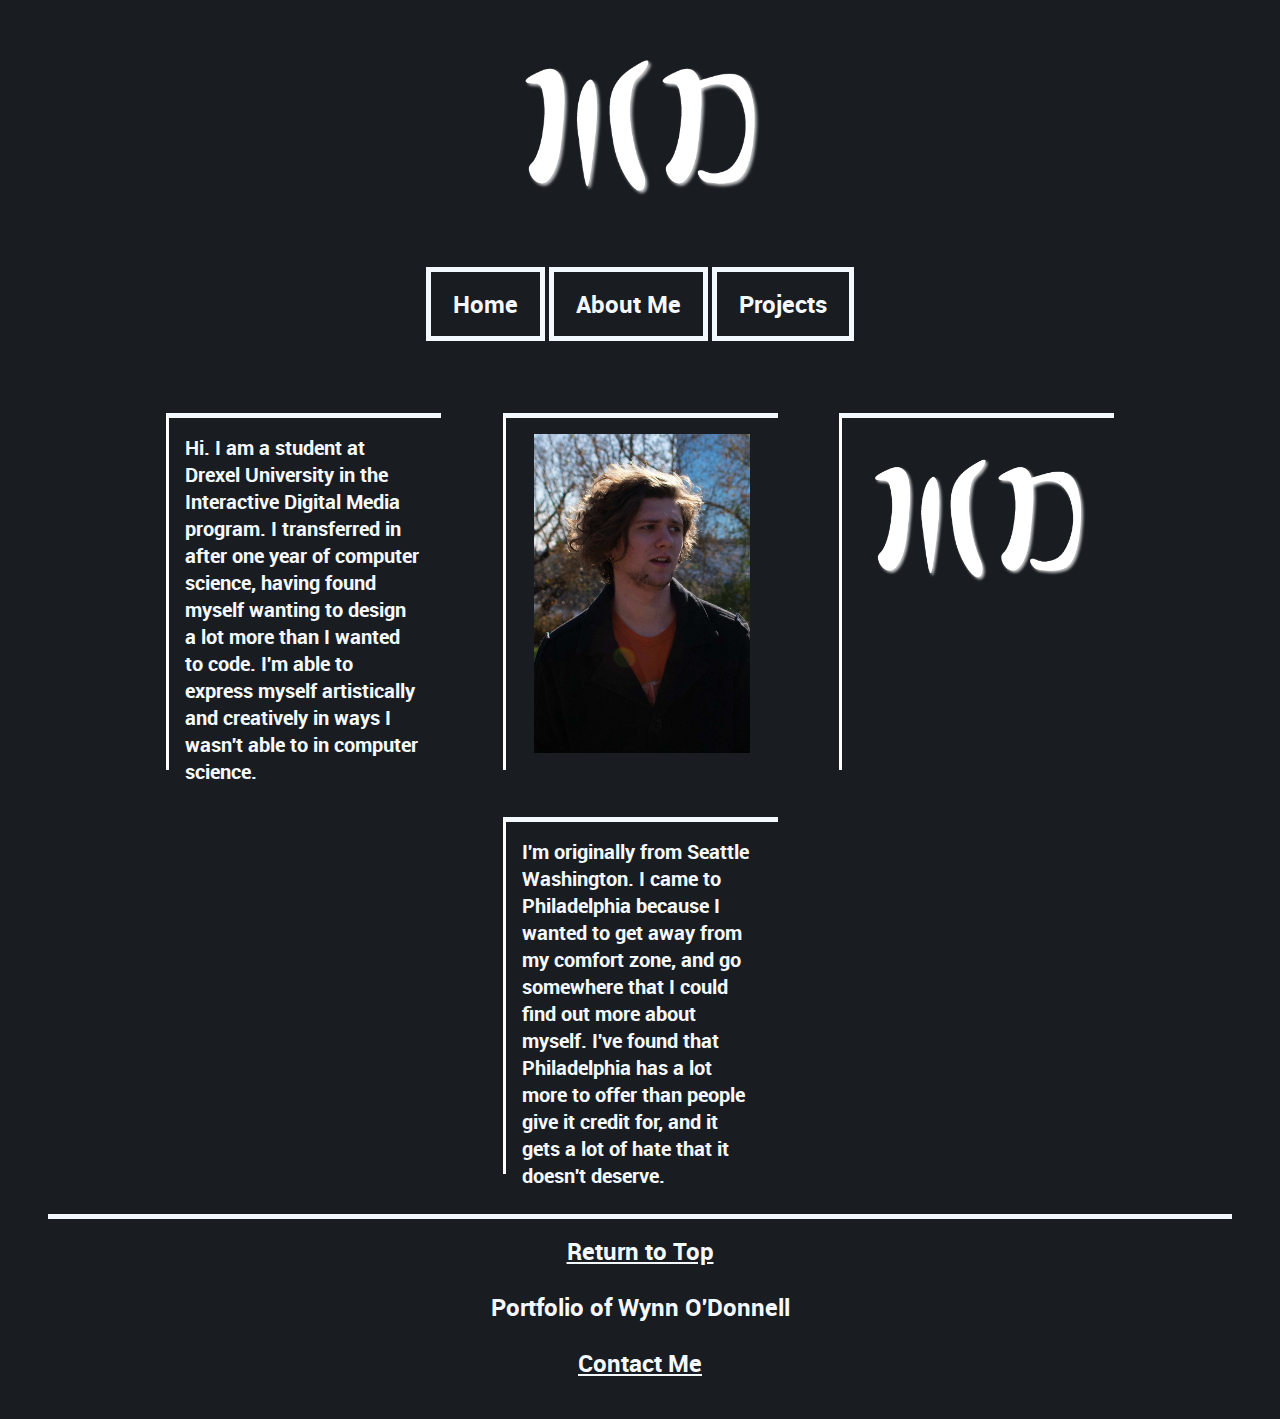
==== about.html @ 11d803aa "Added about html" ====
<!DOCTYPE html>
<html lang="en">

    <head>
        <meta charset="UTF-8">
        <meta name="viewport" content="width=device-width, initial-scale=1.0">
        <link rel="icon" type="image/jpg" href="images/logo2.jpg"><!--Favicon that appears on the tab in the browser is selected here-->
        <title>About Me | Wynn O'Donnell</title><!--The text that appears next to the favicon in the browser tab is here-->
        <link rel="stylesheet" href="./index_files/normalize.css"><!--Calls the normalization css file so everything is standard-->
        <link rel="stylesheet" href="index_files/styles.css"><!--Calls my css styles sheet to override the normalization file-->
    </head>

    <body>
        <!--This is the menu bar on mobile-->
        <div id="top"></div>
        <div class=thelogo>
            <a href="index.html">
                <img class="logo2" src="images/logo3.png" alt="Wynn&#39;s Logo">
            </a>
        </div>
        <div class="menu">
            <input type="checkbox" class="checkbox">
            <div class="menu_open">
                <div></div>
            </div>
            <div class="inside">
                <div>
                    <div>
                        <ul>
                            <li>
                                <a href="index.html">Home</a>
                            </li>
                            <li>
                                <a href="about.html">About Me</a>
                            </li>
                            <li>
                                <a href="projects.html">Projects</a>
                            </li>
                        </ul>
                    </div>
                </div>
            </div>
        </div>
        <!--This is the menu bar on desktop-->
        <header>
            <a href="index.html">
                <img class="logo" src="images/logo3.png" alt="Wynn&#39;s Logo">
            </a>
            <ul>
                <li>
                    <a href="index.html">Home</a>
                </li>
                <li>
                    <a href="about.html">About Me</a>
                </li>
                <li>
                    <a href="projects.html">Projects</a>
                </li>
            </ul>
        </header>
        <!--This is the main content for the page-->
        <div class="intro">
            <div class="main">
                <p class="paragraph">
                    Hi. I am a student at Drexel University in the Interactive Digital Media program. I transferred in after one year of computer science, having found myself wanting to design a lot more than I wanted to code. I'm able to express myself artistically and creatively in ways I wasn't able to in computer science.
                </p>
            </div>
            <div class="main" id="item">
                <picture>
                    <source srcset="images/index2.jpg" media="(max-width: 40em)">
                    <img class="indeximage" src="images/about1.jpg" alt="Wynn's Photo">
                  </picture>
            </div>


            <div class="main">
                <source srcset="images/index2.jpg" media="(max-width: 40em)">
                    <img class="indeximage" src="images/logo3.png" alt="Wynn's Photo">
                  </picture>
            </div>
            <div></div>
            <div class="main">
                <p class="paragraph">
                    I'm originally from Seattle Washington. I came to Philadelphia because I wanted to get away from my comfort zone, and go somewhere that I could find out more about myself. I've found that Philadelphia has a lot more to offer than people give it credit for, and it gets a lot of hate that it doesn't deserve.
                </p>
            </div>
        </div>

        <footer>
            <p>
                <a class="bottomtext" href="about.html#top">Return to Top</a>
             </p>
            <p>
                   Portfolio of Wynn O'Donnell
             </p>
            <p>
                <a class="bottomtext" href="contact.html">Contact Me</a>  
             </p>
        </footer>
    </body>
</html>
---- index_files/styles.css ----
/*********************************
* Description: Primary style sheet
* Author: Wynn O'Donnell
*********************************/

/*calls the fonts I am using*/
@font-face {
    font-family: 'Roboto';
    src: url('../fonts/roboto-regular-webfont.woff') format('woff');
    src: url('../fonts/roboto-regular-webfont.woff2') format('woff2');
    font-style:normal;

  }
@font-face {
    font-family: 'Roboto';
    src: url('../fonts/roboto-bold-webfont.woff') format('woff');
    src: url('../fonts/roboto-bold-webfont.woff2') format('woff2');
    font-style:bold;
  }
@font-face {
    font-family: 'Roboto-Condenced';
    src: url('../fonts/roboto-boldcondensed-webfont.woff') format('woff');
    src: url('../fonts/roboto-boldcondensed-webfont.woff2') format('woff2');
    font-style:bold;
  }

/*sets background color*/
body{
  background-color:#191C21;
}

.logo{
    display: block;
    width: 30%;
    margin-right: auto;
    margin-left: auto;
    max-width: 15rem;
}
.logo2{
    display: block;
    width: 27%;
    max-width: 10rem;
    min-width: 6rem;
    margin-right: auto;
    margin-left: auto;
}
/*Hamburger Menu*/
.menu{
    position:fixed;
    top: 0;
    left: 0;
    z-index: 1;
}
.menu .checkbox{
    position: absolute;
    top:0;
    left:0;
    z-index: 2;
    cursor: pointer;
    width: 3rem;
    height: 3rem;
    opacity: 0; 
}

.menu .menu_open{
    position: absolute;
    top:0;
    left:0;
    z-index: 1;
    width:3rem;
    height: 3rem;
    padding: 1rem;

    display: flex;
    align-items: center;
    justify-content: center;
}
.menu .menu_open > div{
    position: relative;
    width: 100%;
    height: .2rem;
    background-color: #F4F8FF;
    display:flex;
    align-items:center;
    justify-content: center;
    transition: all 0.3s ease;
}
.menu .menu_open > div::before,
.menu .menu_open > div:after{
    content:'';
    position: absolute;
    z-index:1;
    top:-1rem;
    width:100%;
    height: .2rem;
    background-color: #F4F8FF
}
.menu .menu_open > div:after{
    top:1rem;
}

.menu .checkbox:checked + .menu_open > div{
    transform: rotate(90deg);
}

.menu .checkbox:checked ~.inside{
    visibility: visible;
}

.menu .inside {
    position: fixed;
    top:5rem;
    left:0;
    width: 100%;
    height: 100%;
    visibility: hidden;
    overflow: hidden;
    display:flex;
    align-items: top;
    justify-content: left;

}
.menu .inside > div{
    background: #1A202C;
    border-right: 5px solid #F4F8FF;
    border-top:5px solid #F4F8FF;
    display:flex;
    align-items: top;
    justify-content: left;
    transition: all 0.3sec ease;
}

.menu .inside > div >div > ul >li{
    list-style: none;
    color: #F4F8FF;
    font: bold 1.5rem Roboto;
    padding: 1rem;
}

.menu .inside > div >div > ul >li >a{
    color:#F4F8FF;
    text-decoration: none;
}

.menu .inside > div >div > ul >li >a:hover{
    color:grey;
}
.thelogo{
    display:block;
}
/*desktop menu*/
header ul li {
    float: left;
    padding: 1rem;
    list-style: none;
    color:#F4F8FF;
    font: bold 1.5rem Roboto;
    border: solid #F4F8FF 5px;
    margin: .1rem;
}
header a {
    text-decoration: none;
    color:#F4F8FF;
}
header a:hover {
    color:grey;
}
header ul{
    display:flex;
    justify-content: center;
    padding-inline-start: 0;

}

/*a media query so it can tell which menu to use*/
@media screen and (min-width: 40em) {
    .menu {
      display: none;
    }
    header {
      display: block;
    }
    .thelogo{
        display: none;
    }
    .intro{
        display: flex;
        align-items: flex-start;
        justify-content: center;
        padding: 1.5rem;
        text-align: center;
        flex-wrap: wrap;
        }
    .main{
        max-width: 15rem;
        margin-top: auto;
        height: 20rem;
        border-left: 3px solid white;
    }
    
  }
  @media screen and (max-width: 40em) {
    .menu {
      display: block;
    }
    header {
      display: none;
    }

  }

p{
    color:#F4F8FF;
    font: normal 1.5rem Roboto;
    margin-left: auto;
    margin-top: 0;
}
.paragraph{
    font:normal 1.25rem Roboto;
    margin-right: 5px;
    text-align: left;
}
.main{
    border-top: solid #F4F8FF 5px;
    padding: 1rem;
    margin:2.5%;
    margin-bottom: 1rem;
}
.indeximage{
    display: block;
    margin-left: auto;
    margin-right: auto;
    width: 90%;
}

footer{
    color:#F4F8FF;
    font: normal 1.5rem Roboto;
    padding:1rem;
    border-top:5px solid #F4F8FF;
    margin-left: auto;
    margin-right: auto;
    width:90%;
    text-align: center;
}
a{
    font: bold 1.5rem Roboto;
    color:#F4F8FF;
    padding: .2rem .4rem .2rem .4rem;
}
a:hover{
    color:grey;
}

/*.projects .grid>*{align-items:flex-start}
.projects .grid>:first-child{flex-basis:40ch}*/
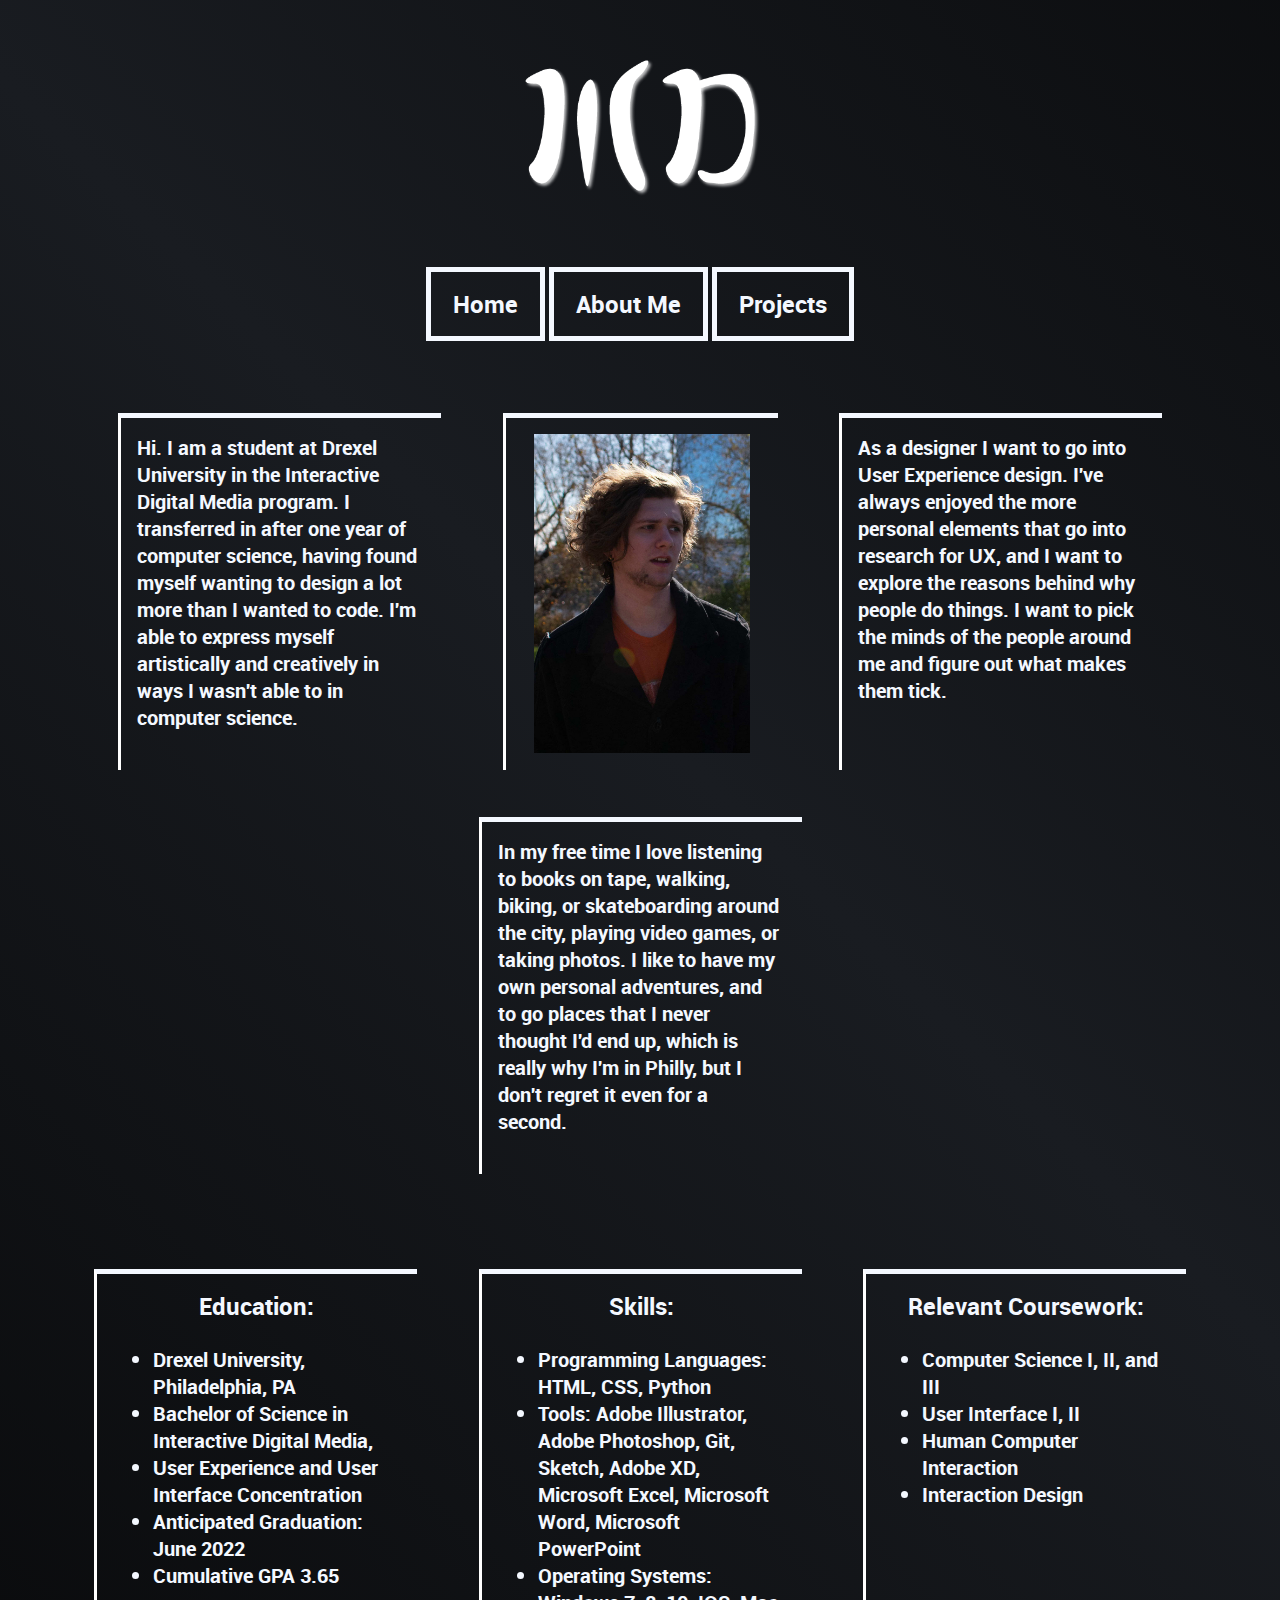
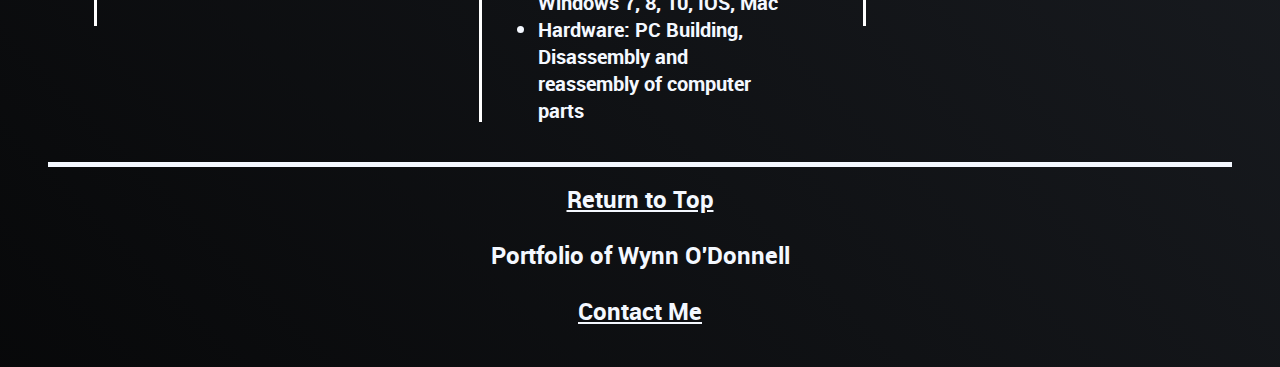
==== commit 61b42bac: "Fixed about, added contact and background" ====
--- a/about.html
+++ b/about.html
@@ -60,32 +60,78 @@
         </header>
         <!--This is the main content for the page-->
         <div class="intro">
-            <div class="main">
+            <div class="main2">
                 <p class="paragraph">
                     Hi. I am a student at Drexel University in the Interactive Digital Media program. I transferred in after one year of computer science, having found myself wanting to design a lot more than I wanted to code. I'm able to express myself artistically and creatively in ways I wasn't able to in computer science.
                 </p>
             </div>
             <div class="main" id="item">
                 <picture>
-                    <source srcset="images/index2.jpg" media="(max-width: 40em)">
+                    <source srcset="images/about2.jpg" media="(max-width: 40em)">
                     <img class="indeximage" src="images/about1.jpg" alt="Wynn's Photo">
                   </picture>
             </div>
 
 
-            <div class="main">
-                <source srcset="images/index2.jpg" media="(max-width: 40em)">
-                    <img class="indeximage" src="images/logo3.png" alt="Wynn's Photo">
-                  </picture>
+            <div class="main2">
+                <p class="paragraph">
+                    As a designer I want to go into User Experience design. I've always enjoyed the more personal elements that go into research for UX, and I want to explore the reasons behind why people do things. I want to pick the minds of the people around me and figure out what makes them tick.
+                </p>
             </div>
             <div></div>
-            <div class="main">
+            <div class="main2">
                 <p class="paragraph">
-                    I'm originally from Seattle Washington. I came to Philadelphia because I wanted to get away from my comfort zone, and go somewhere that I could find out more about myself. I've found that Philadelphia has a lot more to offer than people give it credit for, and it gets a lot of hate that it doesn't deserve.
+                    In my free time I love listening to books on tape, walking, biking, or skateboarding around the city, playing video games, or taking photos. I like to have my own personal adventures, and to go places that I never thought I'd end up, which is really why I'm in Philly, but I don't regret it even for a second.
                 </p>
             </div>
         </div>
+    <div class="intro">
+        <div class="main2">
+            <p>
+                Education:
+            </p>
+            <ul class="paragraph">
+                <li>Drexel University, Philadelphia, PA</li>
+                <li>Bachelor of Science in Interactive Digital Media,</li>
+                <li>User Experience and User Interface Concentration</li>
+                <li>Anticipated Graduation: June 2022</li>
+                <li>Cumulative GPA 3.65</li>
+            </ul>
+        </div>
+        <div class="main3">
+            <p>
+                Skills:
+            </p>
+            <ul class="paragraph">
+                <li><span class="bold">Programming Languages:</span> HTML, CSS, Python</li>
+                <li><span class="bold">Tools:</span> Adobe Illustrator, Adobe Photoshop, Git, Sketch, Adobe XD, Microsoft Excel, Microsoft Word, Microsoft
+                    PowerPoint</li>
+                <li><span class="bold">Operating Systems:</span> Windows 7, 8, 10, IOS, Mac</li>
+                <li><span class="bold">Hardware:</span> PC Building, Disassembly and reassembly of computer parts</li>
+            </ul>
+        </div>
 
+        <div class="main2">
+            <p class>
+                Relevant Coursework:
+             </p>
+             <ul class="paragraph">
+
+                <li>
+                    Computer Science I, II, and III 
+                </li>
+                <li>
+                    User Interface I, II
+                </li>
+                <li>
+                    Human Computer Interaction
+                </li>
+                <li>
+                    Interaction Design
+                </li>
+            </ul>
+        </div>
+        </div>
         <footer>
             <p>
                 <a class="bottomtext" href="about.html#top">Return to Top</a>
--- a/index_files/styles.css
+++ b/index_files/styles.css
@@ -26,9 +26,22 @@
 
 /*sets background color*/
 body{
-  background-color:#191C21;
-}
-
+    background: linear-gradient(45deg,#191C21, black, #010101, #191C21, #010101,#191C21);
+    background-size: 400% 400%;
+    background-color: #010101;
+    animation: gradient 20s ease infinite;
+}
+@keyframes gradient {
+	0% {
+		background-position: 0% 50%;
+	}
+	50% {
+		background-position: 100% 50%;
+	}
+	100% {
+		background-position: 0% 50%;
+	}
+}
 .logo{
     display: block;
     width: 30%;
@@ -197,8 +210,21 @@
         height: 20rem;
         border-left: 3px solid white;
     }
-    
-  }
+    .main2{
+        max-width: 18rem;
+        margin-top: auto;
+        height: 20rem;
+        border-left: 3px solid white;
+    }
+    .main3{
+        max-width: 18rem;
+        margin-top: auto;
+        height: 26rem;
+        border-left: 3px solid white;
+    }
+
+  }
+
   @media screen and (max-width: 40em) {
     .menu {
       display: block;
@@ -219,8 +245,21 @@
     font:normal 1.25rem Roboto;
     margin-right: 5px;
     text-align: left;
+    color:#F4F8FF;
 }
 .main{
+    border-top: solid #F4F8FF 5px;
+    padding: 1rem;
+    margin:2.5%;
+    margin-bottom: 1rem;
+}
+.main2{
+    border-top: solid #F4F8FF 5px;
+    padding: 1rem;
+    margin:2.5%;
+    margin-bottom: 1rem;
+}
+.main3{
     border-top: solid #F4F8FF 5px;
     padding: 1rem;
     margin:2.5%;
@@ -251,6 +290,8 @@
 a:hover{
     color:grey;
 }
-
+.bold{
+    font: bold 1.25rem Roboto ;
+}
 /*.projects .grid>*{align-items:flex-start}
 .projects .grid>:first-child{flex-basis:40ch}*/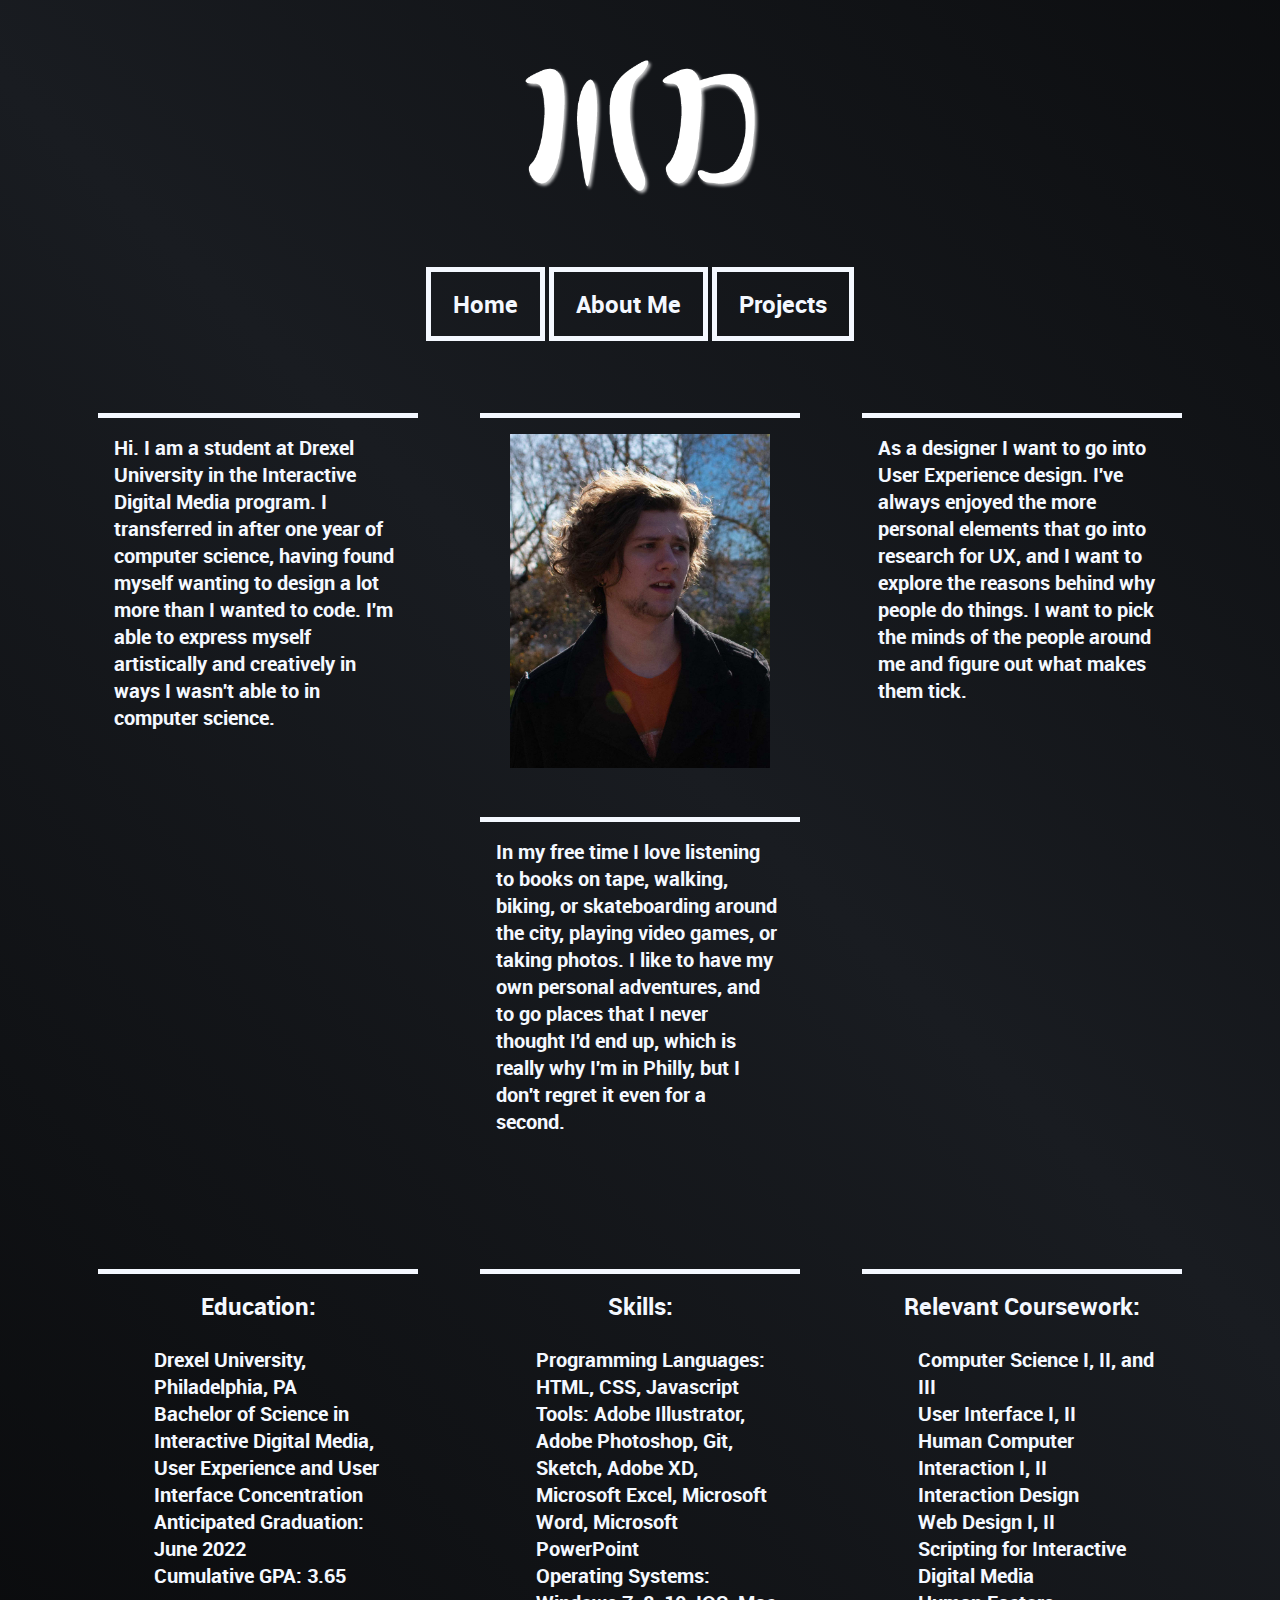
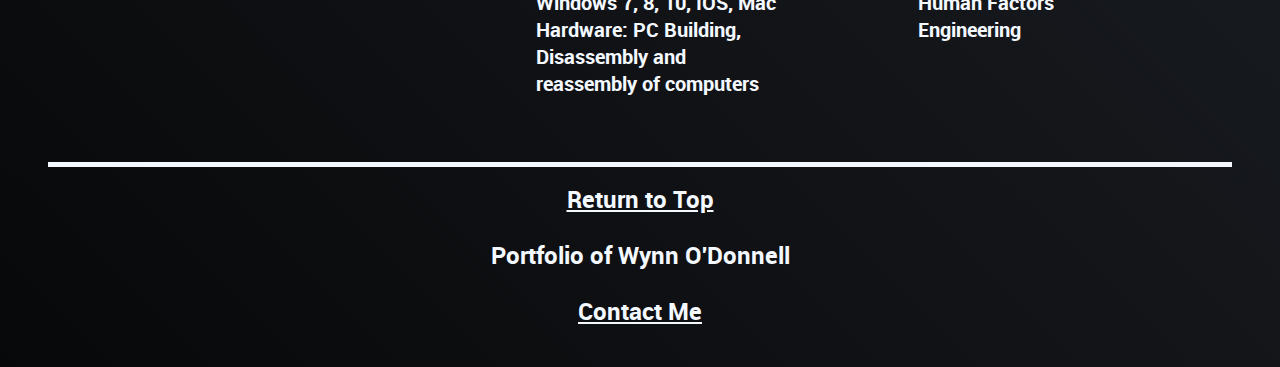
==== commit 3d4e2a13: "removed weird side border, cropped an image" ====
--- a/about.html
+++ b/about.html
@@ -65,7 +65,7 @@
                     Hi. I am a student at Drexel University in the Interactive Digital Media program. I transferred in after one year of computer science, having found myself wanting to design a lot more than I wanted to code. I'm able to express myself artistically and creatively in ways I wasn't able to in computer science.
                 </p>
             </div>
-            <div class="main" id="item">
+            <div class="main2">
                 <picture>
                     <source srcset="images/about2.jpg" media="(max-width: 40em)">
                     <img class="indeximage" src="images/about1.jpg" alt="Wynn's Photo">
@@ -95,7 +95,7 @@
                 <li>Bachelor of Science in Interactive Digital Media,</li>
                 <li>User Experience and User Interface Concentration</li>
                 <li>Anticipated Graduation: June 2022</li>
-                <li>Cumulative GPA 3.65</li>
+                <li>Cumulative GPA: 3.65</li>
             </ul>
         </div>
         <div class="main3">
@@ -103,11 +103,11 @@
                 Skills:
             </p>
             <ul class="paragraph">
-                <li><span class="bold">Programming Languages:</span> HTML, CSS, Python</li>
+                <li><span class="bold">Programming Languages:</span> HTML, CSS, Javascript</li>
                 <li><span class="bold">Tools:</span> Adobe Illustrator, Adobe Photoshop, Git, Sketch, Adobe XD, Microsoft Excel, Microsoft Word, Microsoft
                     PowerPoint</li>
                 <li><span class="bold">Operating Systems:</span> Windows 7, 8, 10, IOS, Mac</li>
-                <li><span class="bold">Hardware:</span> PC Building, Disassembly and reassembly of computer parts</li>
+                <li><span class="bold">Hardware:</span> PC Building, Disassembly and reassembly of computers</li>
             </ul>
         </div>
 
@@ -124,10 +124,19 @@
                     User Interface I, II
                 </li>
                 <li>
-                    Human Computer Interaction
+                    Human Computer Interaction I, II
                 </li>
                 <li>
                     Interaction Design
+                </li>
+                <li>
+                    Web Design I, II
+                </li>
+                <li>
+                    Scripting for Interactive Digital Media
+                </li>
+                <li>
+                    Human Factors Engineering
                 </li>
             </ul>
         </div>
--- a/index_files/styles.css
+++ b/index_files/styles.css
@@ -186,7 +186,7 @@
 }
 
 /*a media query so it can tell which menu to use*/
-@media screen and (min-width: 40em) {
+@media screen and (min-width: 40rem) {
     .menu {
       display: none;
     }
@@ -208,24 +208,21 @@
         max-width: 15rem;
         margin-top: auto;
         height: 20rem;
-        border-left: 3px solid white;
     }
     .main2{
         max-width: 18rem;
         margin-top: auto;
         height: 20rem;
-        border-left: 3px solid white;
     }
     .main3{
         max-width: 18rem;
         margin-top: auto;
         height: 26rem;
-        border-left: 3px solid white;
-    }
-
-  }
-
-  @media screen and (max-width: 40em) {
+    }
+
+  }
+
+  @media screen and (max-width: 40rem) {
     .menu {
       display: block;
     }
@@ -246,6 +243,7 @@
     margin-right: 5px;
     text-align: left;
     color:#F4F8FF;
+    list-style: none;
 }
 .main{
     border-top: solid #F4F8FF 5px;
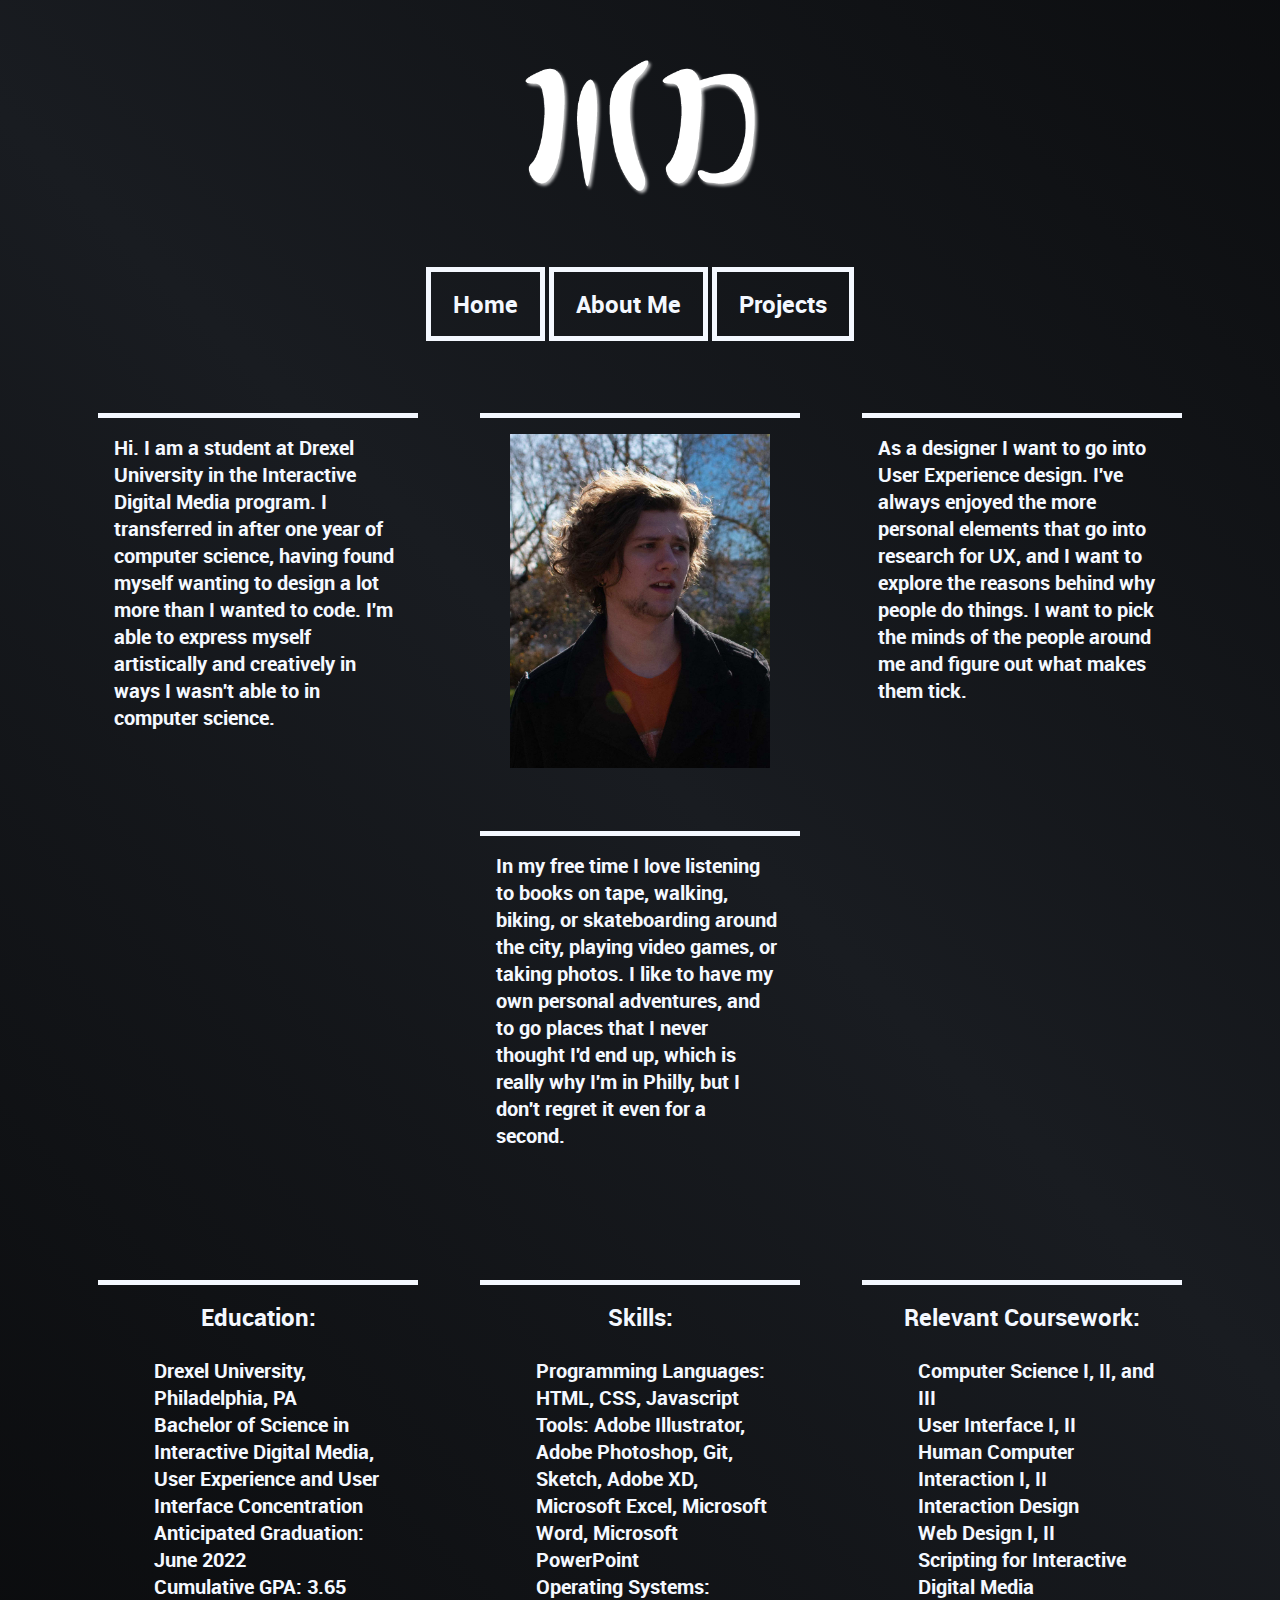
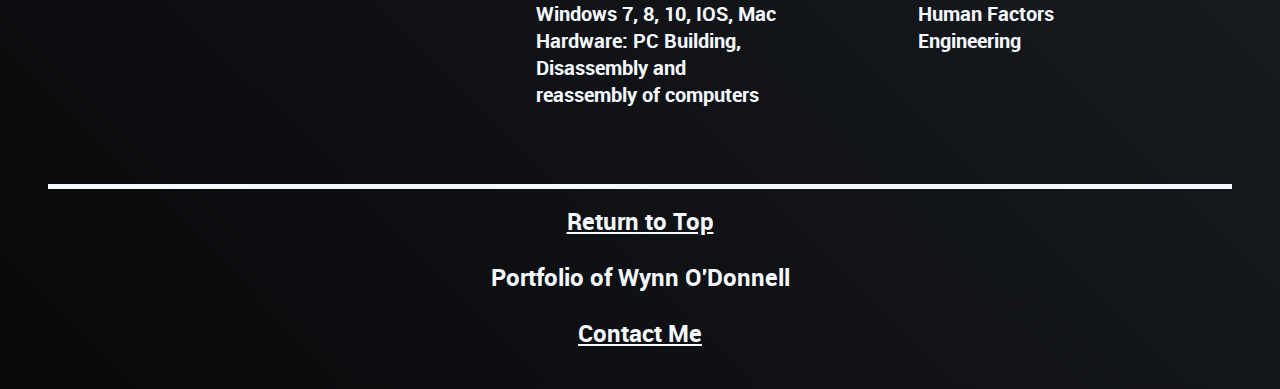
==== commit af9183f8: "Added Projects page and fixed some responsive issues" ====
--- a/about.html
+++ b/about.html
@@ -98,7 +98,7 @@
                 <li>Cumulative GPA: 3.65</li>
             </ul>
         </div>
-        <div class="main3">
+        <div class="main2">
             <p>
                 Skills:
             </p>
@@ -143,13 +143,13 @@
         </div>
         <footer>
             <p>
-                <a class="bottomtext" href="about.html#top">Return to Top</a>
+                <a href="about.html#top">Return to Top</a>
              </p>
             <p>
                    Portfolio of Wynn O'Donnell
              </p>
             <p>
-                <a class="bottomtext" href="contact.html">Contact Me</a>  
+                <a href="contact.html">Contact Me</a>  
              </p>
         </footer>
     </body>
--- a/index_files/styles.css
+++ b/index_files/styles.css
@@ -207,20 +207,33 @@
     .main{
         max-width: 15rem;
         margin-top: auto;
-        height: 20rem;
+        height: auto;
     }
     .main2{
         max-width: 18rem;
         margin-top: auto;
-        height: 20rem;
+        height: auto;
     }
     .main3{
         max-width: 18rem;
         margin-top: auto;
-        height: 26rem;
-    }
-
-  }
+        height: auto;
+    }
+  }
+  @media screen and (min-width: 63rem) {
+    .main3{
+        max-width: 25rem;
+        margin-top: auto;
+        height: auto;
+    }
+}
+  @media screen and (min-width: 85rem) {
+    .main3{
+        max-width: 30rem;
+        margin-top: auto;
+        height: auto;
+    }
+}
 
   @media screen and (max-width: 40rem) {
     .menu {
@@ -228,6 +241,9 @@
     }
     header {
       display: none;
+    }
+    a{
+        text-align: center;
     }
 
   }
@@ -280,6 +296,10 @@
     width:90%;
     text-align: center;
 }
+.top{
+    border-top:5px solid #F4F8FF;
+    padding: 1rem;
+}
 a{
     font: bold 1.5rem Roboto;
     color:#F4F8FF;
@@ -291,5 +311,3 @@
 .bold{
     font: bold 1.25rem Roboto ;
 }
-/*.projects .grid>*{align-items:flex-start}
-.projects .grid>:first-child{flex-basis:40ch}*/